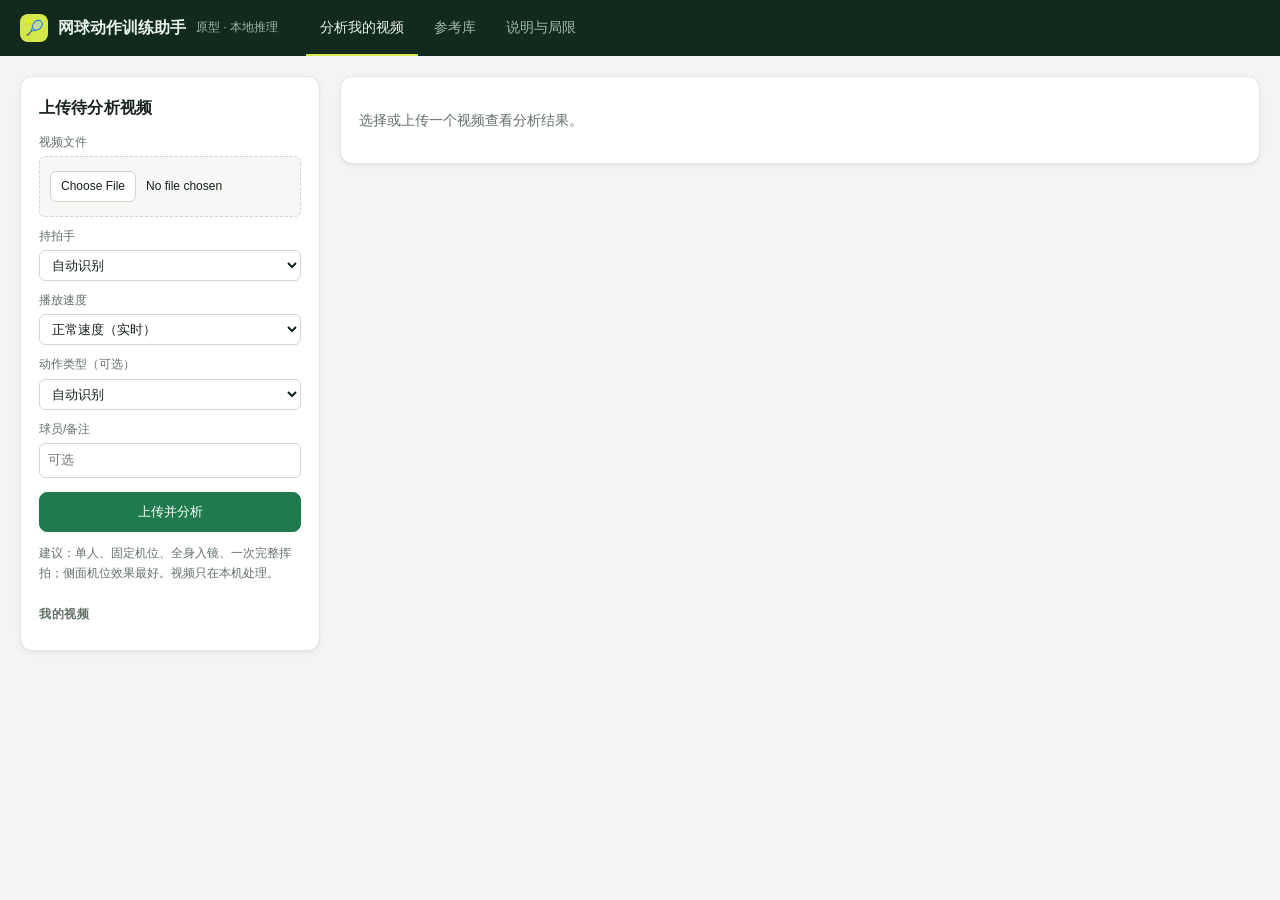
==== src/tennis_coach/web/index.html @ 81cf3c92 "Tennis swing training assistant prototype Local video -> pose -> recognition -> phase-anchored DTW -" ====
<!doctype html>
<html lang="zh-CN">
<head>
<meta charset="utf-8">
<meta name="viewport" content="width=device-width, initial-scale=1">
<title>网球动作训练助手</title>
<link rel="stylesheet" href="style.css">
</head>
<body>
<header>
  <h1><span class="logo">🎾</span>网球动作训练助手 <small>原型 · 本地推理</small></h1>
  <nav>
    <button data-tab="analyse" class="active">分析我的视频</button>
    <button data-tab="library">参考库</button>
    <button data-tab="about">说明与局限</button>
  </nav>
</header>

<main>
<!-- ============================== analyse ============================== -->
<section id="tab-analyse" class="tab active">
  <div class="cols">
    <div class="card narrow">
      <h2>上传待分析视频</h2>
      <form id="form-query">
        <label>视频文件 <input type="file" name="file" accept="video/*" required></label>
        <label>持拍手 <select name="hand"><option value="">自动识别</option><option value="right">右手</option><option value="left">左手</option></select></label>
        <label>播放速度 <select name="time_scale">
          <option value="1">正常速度（实时）</option><option value="0.5">2× 慢动作</option><option value="0.25">4× 慢动作</option>
          <option value="0.125">8× 慢动作</option><option value="unknown">慢动作，倍率未知</option></select></label>
        <label>动作类型（可选） <select name="action"><option value="">自动识别</option></select></label>
        <label>球员/备注 <input name="player" placeholder="可选"></label>
        <button type="submit">上传并分析</button>
        <p class="hint">建议：单人、固定机位、全身入镜、一次完整挥拍；侧面机位效果最好。视频只在本机处理。</p>
      </form>
      <h3>我的视频</h3>
      <ul id="query-list" class="vlist"></ul>
    </div>
    <div class="card wide" id="analysis-view">
      <p class="empty">选择或上传一个视频查看分析结果。</p>
    </div>
  </div>
</section>

<!-- ============================== library ============================== -->
<section id="tab-library" class="tab">
  <div class="cols">
    <div class="card narrow">
      <h2>上传示范视频（建立参考）</h2>
      <form id="form-ref">
        <label>视频文件 <input type="file" name="file" accept="video/*" required></label>
        <label>动作类型 <select name="action"><option value="">自动识别（建议手动指定）</option></select></label>
        <label>持拍手 <select name="hand"><option value="">自动识别</option><option value="right">右手</option><option value="left">左手</option></select></label>
        <label>播放速度 <select name="time_scale">
          <option value="1">正常速度（实时）</option><option value="0.5">2× 慢动作</option><option value="0.25">4× 慢动作</option>
          <option value="0.125">8× 慢动作</option><option value="unknown">慢动作，倍率未知</option></select></label>
        <label>球员 <input name="player" placeholder="如：教练A / 自己"></label>
        <label>来源 <input name="source" placeholder="自拍 / 教练提供 / URL"></label>
        <label>许可/授权 <input name="license" placeholder="如：本人拍摄并同意使用"></label>
        <label>允许商用 <select name="license_commercial"><option value="unknown">未说明</option><option value="yes">是</option><option value="no">否</option></select></label>
        <label>允许再分发 <select name="redistribution"><option value="unknown">未说明</option><option value="yes">是</option><option value="no">否</option></select></label>
        <label>审核状态 <select name="review_status"><option value="demo">参考示范（未审核）</option><option value="coach_reviewed">教练已审核</option></select></label>
        <label>审核教练 <input name="reviewer" placeholder="选择“教练已审核”时必填"></label>
        <label>机位/拍摄说明 <input name="camera" placeholder="如：侧面 3m，手机 60fps"></label>
        <button type="submit">上传入库</button>
      </form>
      <h3>示范视频</h3>
      <ul id="ref-video-list" class="vlist"></ul>
    </div>
    <div class="card wide">
      <h2>参考挥拍条目 <small id="ref-count"></small></h2>
      <p class="hint">每次检测到的完整挥拍是一条参考。未经教练审核的条目一律视为“参考示范”，不代表专业标准；同一动作可以保留多种风格。</p>
      <div class="tbl"><table id="ref-table"><thead><tr>
        <th>#</th><th>来源视频</th><th>球员</th><th>动作</th><th>机位</th><th>持拍手</th><th>标签来源</th><th>审核</th><th>风格</th><th>启用</th><th></th>
      </tr></thead><tbody></tbody></table></div>
      <div id="ref-preview"></div>
    </div>
  </div>
</section>

<!-- ============================== about ============================== -->
<section id="tab-about" class="tab">
  <div class="card prose" id="about"></div>
</section>
</main>

<template id="tpl-analysis">
  <div class="an-head">
    <h2 class="an-title"></h2>
    <div class="an-actions">
      <button class="btn-reanalyse">重新分析</button>
      <button class="btn-delete danger">删除视频及派生文件</button>
    </div>
  </div>
  <div class="status-line"></div>
  <div class="an-body">
    <div class="swing-tabs"></div>
    <div class="players">
      <div class="player"><div class="ptitle">你的视频</div><div class="vwrap"><video class="v-user" muted playsinline></video><canvas class="c-user"></canvas></div></div>
      <div class="player"><div class="ptitle ref-title">参考</div><div class="vwrap"><video class="v-ref" muted playsinline></video><canvas class="c-ref"></canvas></div></div>
    </div>
    <div class="controls">
      <button class="btn-play">▶ 同步播放</button>
      <label>速度 <select class="sel-rate"><option>0.25</option><option selected>0.5</option><option>1</option></select></label>
      <label>同步 <select class="sel-sync"><option value="dtw">按 DTW 对齐</option><option value="contact">按估计击球点</option></select></label>
      <label><input type="checkbox" class="chk-skel" checked> 骨架</label>
      <label title="把右侧参考（最接近的职业挥拍）的骨架按躯干长缩放、以髋部中心对齐，半透明叠加到你的画面上"><input type="checkbox" class="chk-ghost" checked> 叠加参考骨架</label>
      <span class="tdisp"></span>
    </div>
    <div class="timeline"></div>
    <div class="panel pro-panel"><h3>与职业动作对比</h3><div class="pro"></div></div>
    <div class="grid2">
      <div class="panel"><h3>识别结果</h3><div class="recog"></div></div>
      <div class="panel"><h3>人工纠错</h3><div class="correct"></div></div>
    </div>
    <details class="panel" open><summary>与示范参考组的指标差异</summary><div class="feedback"></div></details>
    <details class="panel panel-curves"><summary>指标曲线 <small>实线=你，虚线=参考，按 DTW 对齐到你的时间轴</small></summary>
      <div class="curve-ctrl"></div><canvas class="curves" height="220"></canvas></details>
    <details class="panel"><summary>指标对比</summary><div class="metrics"></div></details>
    <details class="panel"><summary>质量检查 <span class="q-badge"></span></summary><div class="quality"></div></details>
  </div>
</template>

<script src="app.js"></script>
</body>
</html>
---- src/tennis_coach/web/style.css ----
/* ------------------------------------------------------------------ tokens */
:root {
  --bg: #f3f5f2; --card: #ffffff; --sunken: #f7f8f6; --fg: #17211b; --muted: #637067; --faint: #8c978f;
  --line: #e2e7e1; --line-strong: #cfd7ce;
  --accent: #1f7a4d; --accent-hover: #186641; --accent-soft: #e5f2ea; --accent-fg: #ffffff;
  --header: #12291d; --header-fg: #e9f3ec; --header-muted: #9fb8a8;
  --good: #1f7a4d; --good-soft: #e3f3e8;
  --warn: #9a6200; --warn-soft: #fcf0d6;
  --bad: #b3261e; --bad-soft: #fbe4e1;
  --info: #2a5d9f; --info-soft: #e4edf9;
  --orange: #c4621b; --orange-soft: #fff4ea;
  --shadow: 0 1px 2px rgba(16, 32, 22, .05), 0 2px 8px rgba(16, 32, 22, .04);
  --radius: 12px; --radius-sm: 8px;
  --mono: ui-monospace, "Cascadia Mono", Consolas, monospace;
  color-scheme: light;
}
@media (prefers-color-scheme: dark) {
  :root:not([data-theme="light"]) {
    --bg: #0f1411; --card: #171d19; --sunken: #1c231e; --fg: #e4ebe6; --muted: #9aa79e; --faint: #6f7b73;
    --line: #29322c; --line-strong: #364139;
    --accent: #3fb47a; --accent-hover: #52c48a; --accent-soft: #1b3326; --accent-fg: #07150d;
    --header: #0b100d; --header-fg: #e4ebe6; --header-muted: #84968a;
    --good: #5cc98f; --good-soft: #193323;
    --warn: #e0b04f; --warn-soft: #33290f;
    --bad: #f07b72; --bad-soft: #3a1a17;
    --info: #7fb0ec; --info-soft: #182a40;
    --orange: #ee9a5a; --orange-soft: #33220f;
    --shadow: 0 1px 2px rgba(0, 0, 0, .3);
    color-scheme: dark;
  }
}

/* ------------------------------------------------------------------ base */
* { box-sizing: border-box; }
html { -webkit-text-size-adjust: 100%; }
body { margin: 0; font: 14px/1.6 -apple-system, "Segoe UI", "PingFang SC", "Microsoft YaHei", sans-serif;
  background: var(--bg); color: var(--fg); }
h2 { font-size: 16px; font-weight: 650; margin: 0 0 12px; letter-spacing: .01em; }
h3 { font-size: 14px; font-weight: 650; margin: 0; }
h4 { font-size: 13px; font-weight: 650; margin: 18px 0 8px; color: var(--fg); }
h2 small, h3 small { font-weight: 400; color: var(--muted); font-size: 12px; }
a { color: var(--info); }
ul, ol { padding-left: 20px; }
.hint { color: var(--muted); font-size: 12px; }
.empty { color: var(--muted); }
:focus-visible { outline: 2px solid var(--accent); outline-offset: 2px; }

/* ------------------------------------------------------------------ header */
header { position: sticky; top: 0; z-index: 10; background: var(--header); color: var(--header-fg);
  padding: 0 20px; display: flex; align-items: center; gap: 8px 28px; flex-wrap: wrap; min-height: 56px; }
header h1 { font-size: 16px; font-weight: 650; margin: 0; display: flex; align-items: center; gap: 10px; }
header h1 .logo { display: inline-grid; place-items: center; width: 28px; height: 28px; border-radius: 8px;
  background: #d4e84a; color: #12291d; font-size: 15px; }
header small { font-weight: 400; color: var(--header-muted); font-size: 12px; }
nav { display: flex; gap: 2px; align-self: stretch; }
nav button { background: transparent; color: var(--header-muted); border: 0; border-radius: 0; padding: 0 14px;
  font-size: 14px; cursor: pointer; border-bottom: 2px solid transparent; }
nav button:hover { color: var(--header-fg); background: transparent; }
nav button.active { color: var(--header-fg); border-bottom-color: #d4e84a; background: transparent; }

main { padding: 20px; max-width: 1560px; margin: 0 auto; }
.tab { display: none; } .tab.active { display: block; }
.cols { display: grid; grid-template-columns: 300px minmax(0, 1fr); gap: 20px; align-items: start; }
@media (max-width: 860px) {
  main { padding: 12px; }
  .cols { grid-template-columns: minmax(0, 1fr); gap: 12px; }
  header { padding: 0 12px; }
}
.card { background: var(--card); border: 1px solid var(--line); border-radius: var(--radius); padding: 18px;
  box-shadow: var(--shadow); min-width: 0; }
.narrow { position: sticky; top: 76px; max-height: calc(100vh - 96px); overflow: auto; }
@media (max-width: 860px) { .narrow { position: static; max-height: none; } }
.wide { min-width: 0; }
#analysis-view, .vwrap { scroll-margin-top: 110px; }
.narrow h3 { margin: 22px 0 8px; font-size: 12px; text-transform: uppercase; letter-spacing: .06em; color: var(--muted); }

/* ------------------------------------------------------------------ forms + buttons */
form label { display: block; margin-bottom: 10px; font-size: 12px; color: var(--muted); }
form input, form select { display: block; width: 100%; margin-top: 4px; }
input, select { font: inherit; font-size: 13px; color: var(--fg); background: var(--card);
  border: 1px solid var(--line-strong); border-radius: 6px; padding: 6px 8px; }
input:focus, select:focus { outline: none; border-color: var(--accent); box-shadow: 0 0 0 3px var(--accent-soft); }
input[type=checkbox], input[type=radio] { width: auto; display: inline; margin: 0 4px 0 0; accent-color: var(--accent); vertical-align: -2px; }
input[type=file] { padding: 14px 10px; border-style: dashed; background: var(--sunken); cursor: pointer; font-size: 12px; }
input[type=file]::file-selector-button { font: inherit; font-size: 12px; margin-right: 10px; padding: 5px 10px; border-radius: 6px;
  border: 1px solid var(--line-strong); background: var(--card); color: var(--fg); cursor: pointer; }
button { font: inherit; font-size: 13px; padding: 7px 14px; border: 1px solid var(--accent); background: var(--accent);
  color: var(--accent-fg); border-radius: 8px; cursor: pointer; font-weight: 550; transition: background .15s, border-color .15s; }
button:hover { background: var(--accent-hover); border-color: var(--accent-hover); }
form button[type=submit] { width: 100%; padding: 9px 14px; margin-top: 4px; }
button.secondary, .an-actions button:not(.danger) { background: var(--card); color: var(--fg); border-color: var(--line-strong); }
button.secondary:hover, .an-actions button:not(.danger):hover { background: var(--sunken); }
button.danger { background: transparent; color: var(--bad); border-color: transparent; }
button.danger:hover { background: var(--bad-soft); border-color: var(--bad-soft); }
button:disabled { opacity: .5; cursor: default; }

/* ------------------------------------------------------------------ video lists */
.vlist { list-style: none; padding: 0; margin: 0 -8px; }
.vlist li { padding: 8px 10px; border-radius: var(--radius-sm); cursor: pointer; font-size: 13px; word-break: break-all;
  border: 1px solid transparent; }
.vlist li + li { margin-top: 2px; }
.vlist li:hover { background: var(--sunken); }
.vlist li.sel { background: var(--accent-soft); border-color: color-mix(in srgb, var(--accent) 30%, transparent); }
.vlist li.empty { cursor: default; }
.vlist .meta { color: var(--muted); font-size: 11.5px; margin-top: 2px; word-break: normal; }

.badge { display: inline-block; padding: 1px 8px; border-radius: 999px; font-size: 11px; font-weight: 550; line-height: 18px;
  background: var(--sunken); color: var(--muted); margin-right: 4px; white-space: nowrap; vertical-align: 1px; }
.badge.good { background: var(--good-soft); color: var(--good); }
.badge.warn { background: var(--warn-soft); color: var(--warn); }
.badge.bad { background: var(--bad-soft); color: var(--bad); }
.badge.info { background: var(--info-soft); color: var(--info); }
.progress { height: 4px; background: var(--line); border-radius: 2px; overflow: hidden; margin-top: 6px; }
.progress > div { height: 100%; background: var(--accent); transition: width .3s; }

/* ------------------------------------------------------------------ tables */
.tbl { overflow-x: auto; margin: 0 -2px; }
table { border-collapse: collapse; width: 100%; font-size: 12.5px; }
.tbl table { min-width: 640px; }
th, td { border-bottom: 1px solid var(--line); padding: 7px 8px; text-align: left; vertical-align: top; }
th { color: var(--muted); font-weight: 600; font-size: 11.5px; background: var(--sunken); white-space: nowrap; }
tbody tr:hover td { background: color-mix(in srgb, var(--sunken) 60%, transparent); }
td select, td input { font-size: 12px; padding: 3px 4px; max-width: 130px; }
tr.unrel td { color: var(--faint); }
td.num, .num { font-variant-numeric: tabular-nums; }
.st-within { color: var(--good); } .st-above, .st-below { color: var(--orange); font-weight: 600; }

/* ------------------------------------------------------------------ analysis header */
.an-head { display: flex; justify-content: space-between; align-items: flex-start; gap: 8px 16px; flex-wrap: wrap; }
.an-head h2 { margin: 0; font-size: 18px; word-break: break-all; }
.an-actions { display: flex; gap: 6px; flex-wrap: wrap; }
.status-line { color: var(--muted); font-size: 12px; margin: 6px 0 16px; }
.swing-tabs { display: flex; gap: 6px; flex-wrap: wrap; margin-bottom: 14px; }
.swing-tabs button { background: var(--card); color: var(--fg); border-color: var(--line-strong); border-radius: 999px;
  padding: 4px 12px; font-weight: 500; font-size: 12.5px; }
.swing-tabs button:hover { background: var(--sunken); }
.swing-tabs button.active { background: var(--fg); color: var(--card); border-color: var(--fg); }

/* ------------------------------------------------------------------ players */
.players { display: grid; grid-template-columns: repeat(auto-fit, minmax(280px, 1fr)); gap: 12px; }
.player { min-width: 0; }
.ptitle { font-size: 12px; color: var(--muted); margin-bottom: 6px; min-height: 20px; }
.ptitle .badge { margin: 0 2px; }
.vwrap { position: relative; background: #000; border-radius: var(--radius-sm); overflow: hidden; }
.vwrap { aspect-ratio: 16 / 10; max-height: 460px; }
.vwrap video { width: 100%; height: 100%; display: block; object-fit: contain; }
.vwrap canvas { position: absolute; left: 0; top: 0; width: 100%; height: 100%; pointer-events: none; }
.controls { display: flex; gap: 8px 16px; align-items: center; margin: 12px 0 6px; flex-wrap: wrap; font-size: 13px;
  padding: 8px 10px; background: var(--sunken); border-radius: var(--radius-sm); }
.controls label { display: inline-flex; align-items: center; gap: 4px; color: var(--muted); }
.controls select { padding: 3px 6px; }
.btn-play { min-width: 104px; }
.tdisp { color: var(--muted); font-variant-numeric: tabular-nums; font-size: 12px; margin-left: auto; }
@media (max-width: 600px) { .tdisp { margin-left: 0; width: 100%; } }

/* ------------------------------------------------------------------ timeline */
.timeline { margin: 10px 0 4px; }
.tl-row { display: flex; align-items: center; gap: 8px; margin: 4px 0; font-size: 12px; }
.tl-row .lab { width: 32px; color: var(--muted); flex: none; }
.tl-bar { position: relative; flex: 1; height: 24px; background: var(--sunken); border-radius: 6px; cursor: pointer; overflow: visible; }
.tl-seg { position: absolute; top: 0; height: 100%; border-right: 1px solid var(--card); font-size: 10.5px; color: #fff;
  overflow: hidden; white-space: nowrap; padding-left: 4px; line-height: 24px; }
.tl-bar .tl-seg:first-child { border-radius: 6px 0 0 6px; }
.tl-cursor { position: absolute; top: -3px; width: 2px; height: 30px; background: var(--fg); border-radius: 1px; }
.tl-ev { position: absolute; top: 0; width: 2px; height: 100%; background: #111; opacity: .5; }

/* ------------------------------------------------------------------ panels */
.panel { border: 1px solid var(--line); border-radius: var(--radius); padding: 14px 16px; margin-top: 14px; background: var(--card); }
.panel > h3, .panel > summary { margin-bottom: 10px; }
details.panel > summary { cursor: pointer; font-weight: 650; font-size: 14px; list-style: none; display: flex; align-items: center; gap: 8px; margin-bottom: 0; }
details.panel > summary::-webkit-details-marker { display: none; }
details.panel > summary::before { content: ""; width: 7px; height: 7px; border-right: 2px solid var(--muted); border-bottom: 2px solid var(--muted);
  transform: rotate(-45deg); transition: transform .15s; flex: none; margin-right: 2px; }
details.panel[open] > summary::before { transform: rotate(45deg); }
details.panel[open] > summary { margin-bottom: 12px; }
details.panel > summary small { font-weight: 400; color: var(--muted); font-size: 12px; }
.grid2 { display: grid; grid-template-columns: repeat(auto-fit, minmax(300px, 1fr)); gap: 0 14px; }
.kv { display: grid; grid-template-columns: 90px 1fr; gap: 2px 8px; font-size: 13px; }
.kv .k { color: var(--muted); }
.evid { color: var(--muted); font-size: 12px; margin: 4px 0 10px; padding-left: 18px; }
.recog > div:not(.evid):not(.hint) { margin-top: 2px; }

.fb-item { border-left: 3px solid var(--orange); padding: 8px 12px; margin: 10px 0; background: var(--orange-soft); border-radius: 0 var(--radius-sm) var(--radius-sm) 0; }
.fb-item.info { border-color: var(--info); background: var(--info-soft); }
.fb-item.disclaimer { border-color: var(--line-strong); background: var(--sunken); }
.fb-item .t { font-weight: 600; } .fb-item .p { margin-top: 4px; }
.ev { color: var(--info); cursor: pointer; font-size: 12px; font-weight: 550; }
.ev:hover { text-decoration: underline; }

.curves { width: 100%; display: block; }
.curve-ctrl { display: flex; flex-wrap: wrap; gap: 4px; margin-bottom: 8px; }
.curve-ctrl label { font-size: 12px; padding: 3px 10px; border: 1px solid var(--line-strong); border-radius: 999px; cursor: pointer; color: var(--muted); }
.curve-ctrl label:has(input:checked) { background: var(--accent-soft); border-color: var(--accent); color: var(--fg); }
.curve-ctrl input { display: none; }

.prose { max-width: 880px; } .prose li { margin: 4px 0; } .prose h2 { margin-top: 8px; }
.correct { display: grid; grid-template-columns: repeat(auto-fill, minmax(130px, 1fr)); gap: 8px 10px; }
.correct label { display: block; font-size: 12px; color: var(--muted); }
.correct select { display: block; width: 100%; margin-top: 3px; }
.correct > div { grid-column: 1 / -1; display: flex; flex-wrap: wrap; align-items: center; gap: 6px 10px; margin-top: 4px; }
.quality ul { margin: 6px 0 10px; }

/* ------------------------------------------------------------------ professional comparison */
.pro-panel { border: 1px solid color-mix(in srgb, var(--accent) 35%, var(--line)); background:
  linear-gradient(180deg, var(--accent-soft) 0, var(--card) 120px); padding: 16px 18px; }
.pro-panel > h3 { font-size: 15px; display: flex; align-items: center; gap: 8px; }
.pro-panel > h3::before { content: ""; width: 4px; height: 16px; border-radius: 2px; background: var(--accent); }
.pro > p:first-child { margin-top: 0; color: var(--muted); font-size: 13px; }
.pro-issue { border: 1px solid var(--line); border-radius: var(--radius); padding: 14px; margin: 12px 0; background: var(--card); }
.pi-head { display: flex; gap: 8px; align-items: center; flex-wrap: wrap; margin-bottom: 12px; font-size: 14.5px; }
.pi-n { display: inline-grid; place-items: center; width: 24px; height: 24px; border-radius: 50%; background: var(--bad); color: #fff;
  font-size: 12px; font-weight: 700; flex: none; }
.pi-body { display: grid; grid-template-columns: minmax(0, 1.25fr) minmax(0, 1fr); gap: 16px; align-items: start; }
@media (max-width: 1100px) { .pi-body { grid-template-columns: minmax(0, 1fr); } }
.pi-body figure { margin: 0; }
.pi-body img { width: 100%; display: block; border-radius: var(--radius-sm); background: #181818; min-height: 120px; }
.pi-body figcaption { font-size: 11.5px; color: var(--muted); margin-top: 6px; }
.pi-text { display: flex; flex-direction: column; gap: 10px; font-size: 13.5px; }
.pi-num { background: var(--sunken); padding: 8px 10px; border-radius: var(--radius-sm); font-size: 12.5px; }
.pi-text .p { padding: 8px 10px; border-radius: var(--radius-sm); background: var(--accent-soft); }
.pi-text .p::before { content: "练习 "; font-weight: 650; color: var(--accent); }
.ok-note { background: var(--good-soft); padding: 10px 12px; border-radius: var(--radius-sm); }
.pro ul { margin: 6px 0; } .pro li { margin: 4px 0; }
.pro details { margin-top: 14px; border-top: 1px solid var(--line); padding-top: 10px; }
.pro details > summary { cursor: pointer; font-size: 13px; font-weight: 600; color: var(--muted); }
.pro details[open] > summary { margin-bottom: 8px; }
.pro > p.hint:last-child { margin-bottom: 0; }
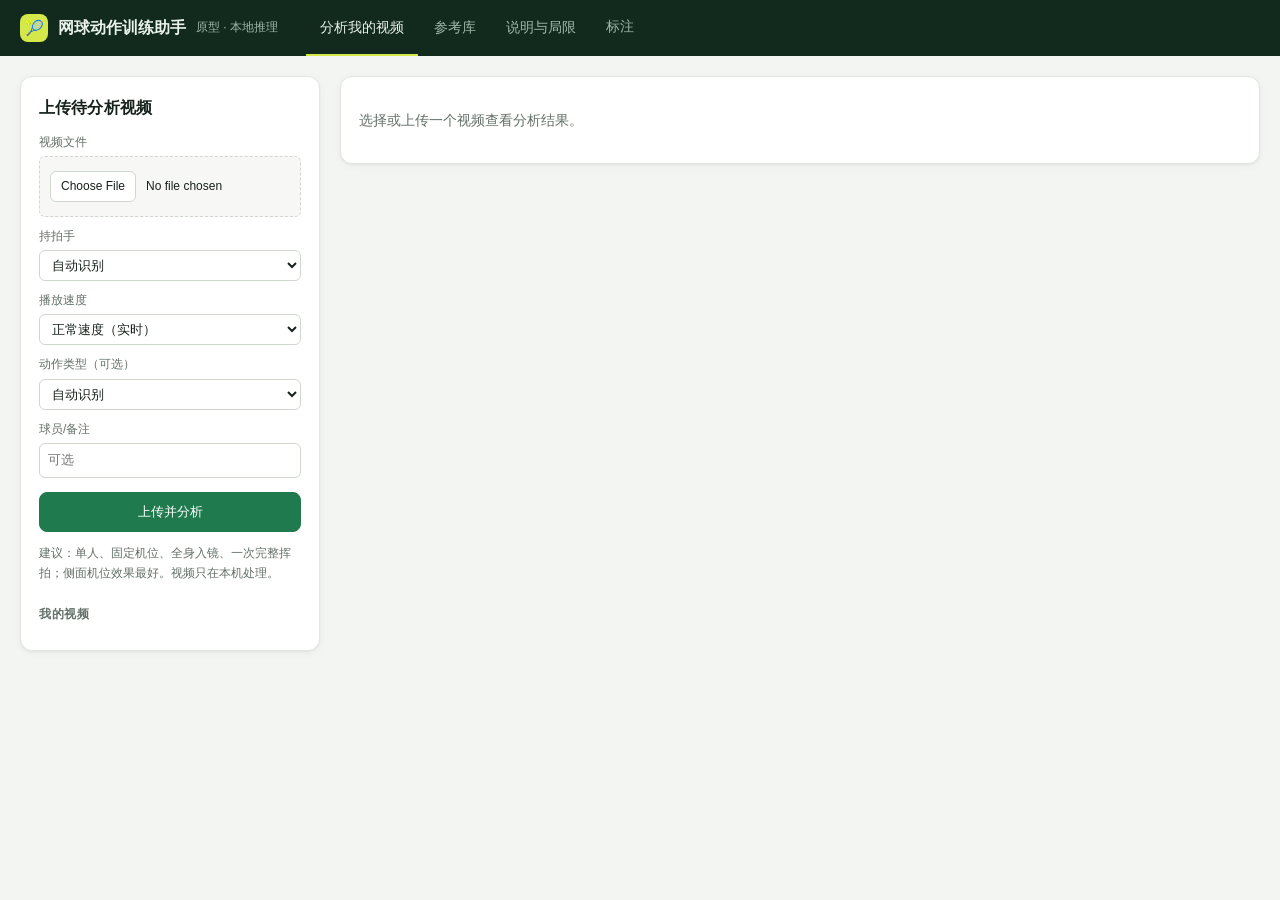
==== commit 6b6870e0: "Add annotation tool and real-world evaluation set - /annotate.html: frame-accurate stroke / contact-" ====
--- a/src/tennis_coach/web/index.html
+++ b/src/tennis_coach/web/index.html
@@ -13,6 +13,7 @@
     <button data-tab="analyse" class="active">分析我的视频</button>
     <button data-tab="library">参考库</button>
     <button data-tab="about">说明与局限</button>
+    <a href="annotate.html">标注</a>
   </nav>
 </header>
 
--- a/src/tennis_coach/web/style.css
+++ b/src/tennis_coach/web/style.css
@@ -55,7 +55,9 @@
 nav { display: flex; gap: 2px; align-self: stretch; }
 nav button { background: transparent; color: var(--header-muted); border: 0; border-radius: 0; padding: 0 14px;
   font-size: 14px; cursor: pointer; border-bottom: 2px solid transparent; }
-nav button:hover { color: var(--header-fg); background: transparent; }
+nav button:hover, nav a:hover { color: var(--header-fg); background: transparent; }
+nav a { display: flex; align-items: center; color: var(--header-muted); padding: 0 14px; text-decoration: none; font-size: 13.5px; border-bottom: 2px solid transparent; }
+nav a.active { color: var(--header-fg); border-bottom-color: #d4e84a; }
 nav button.active { color: var(--header-fg); border-bottom-color: #d4e84a; background: transparent; }
 
 main { padding: 20px; max-width: 1560px; margin: 0 auto; }
